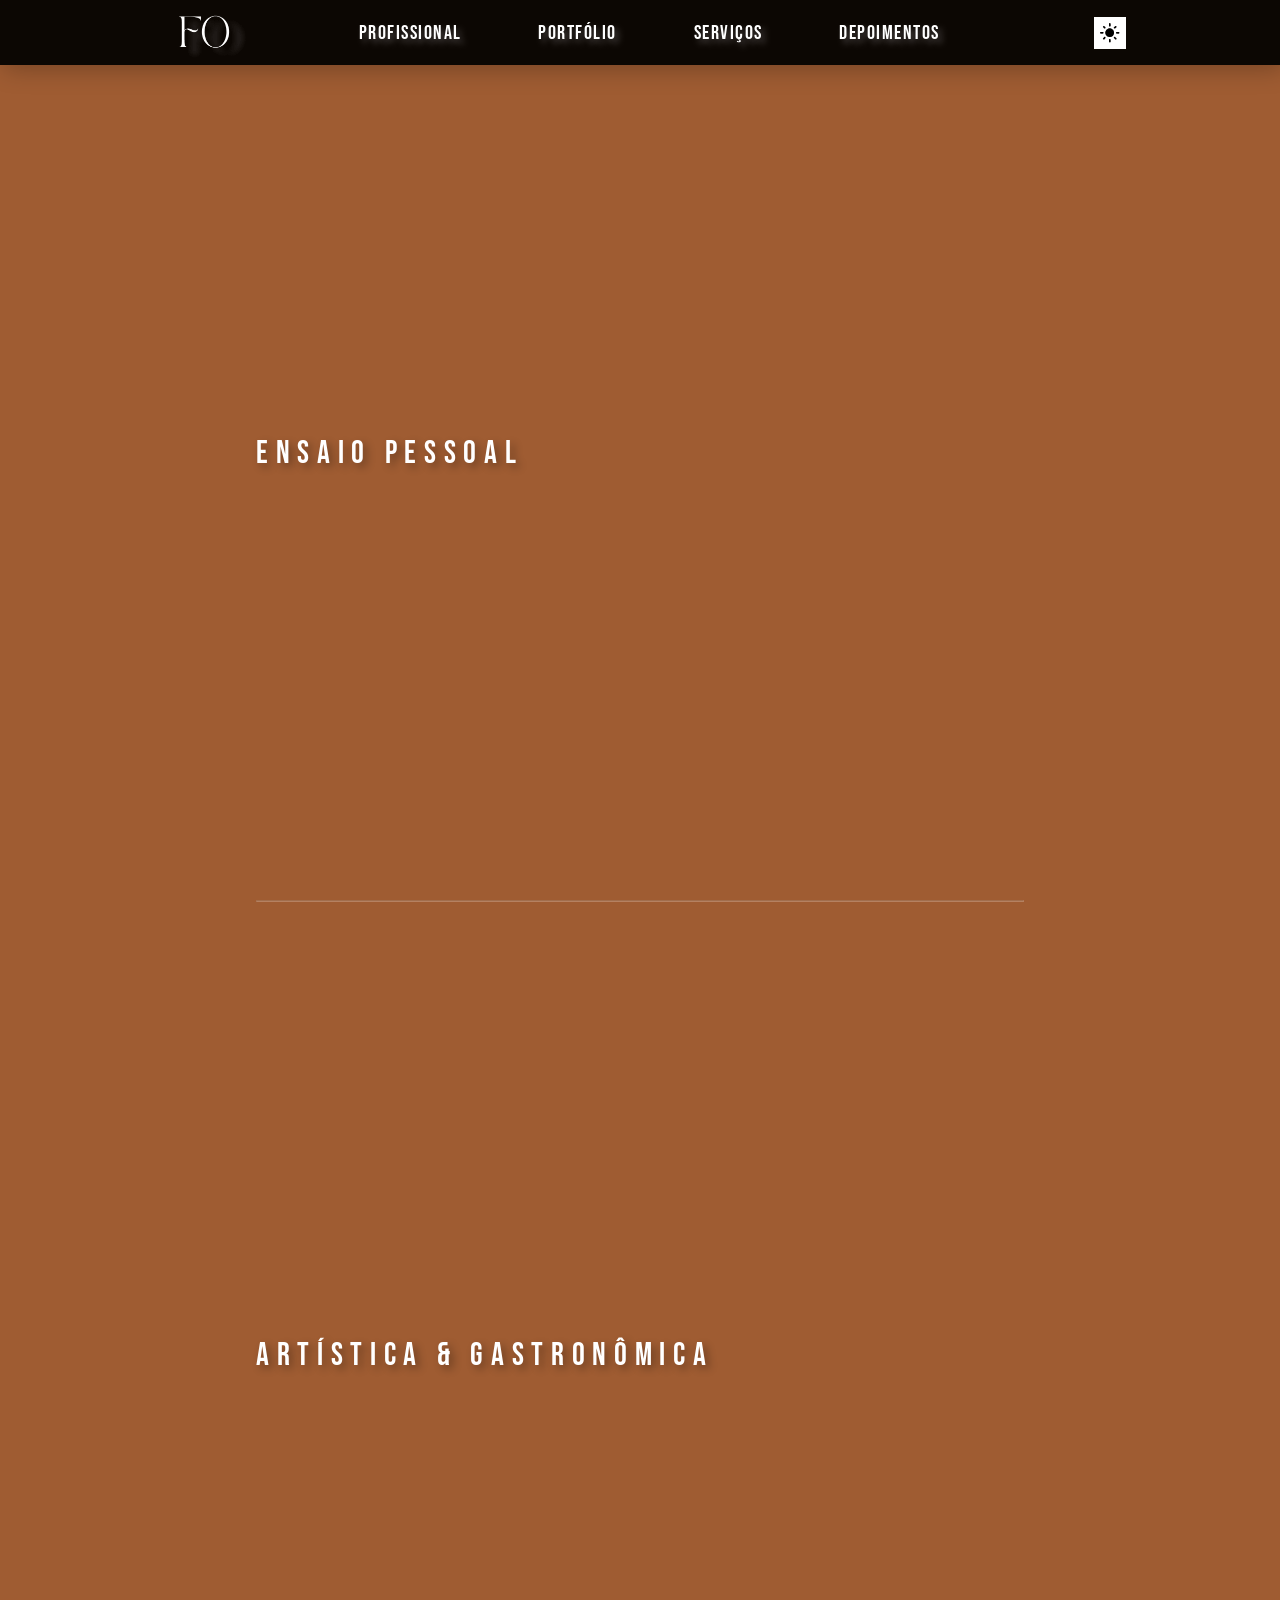
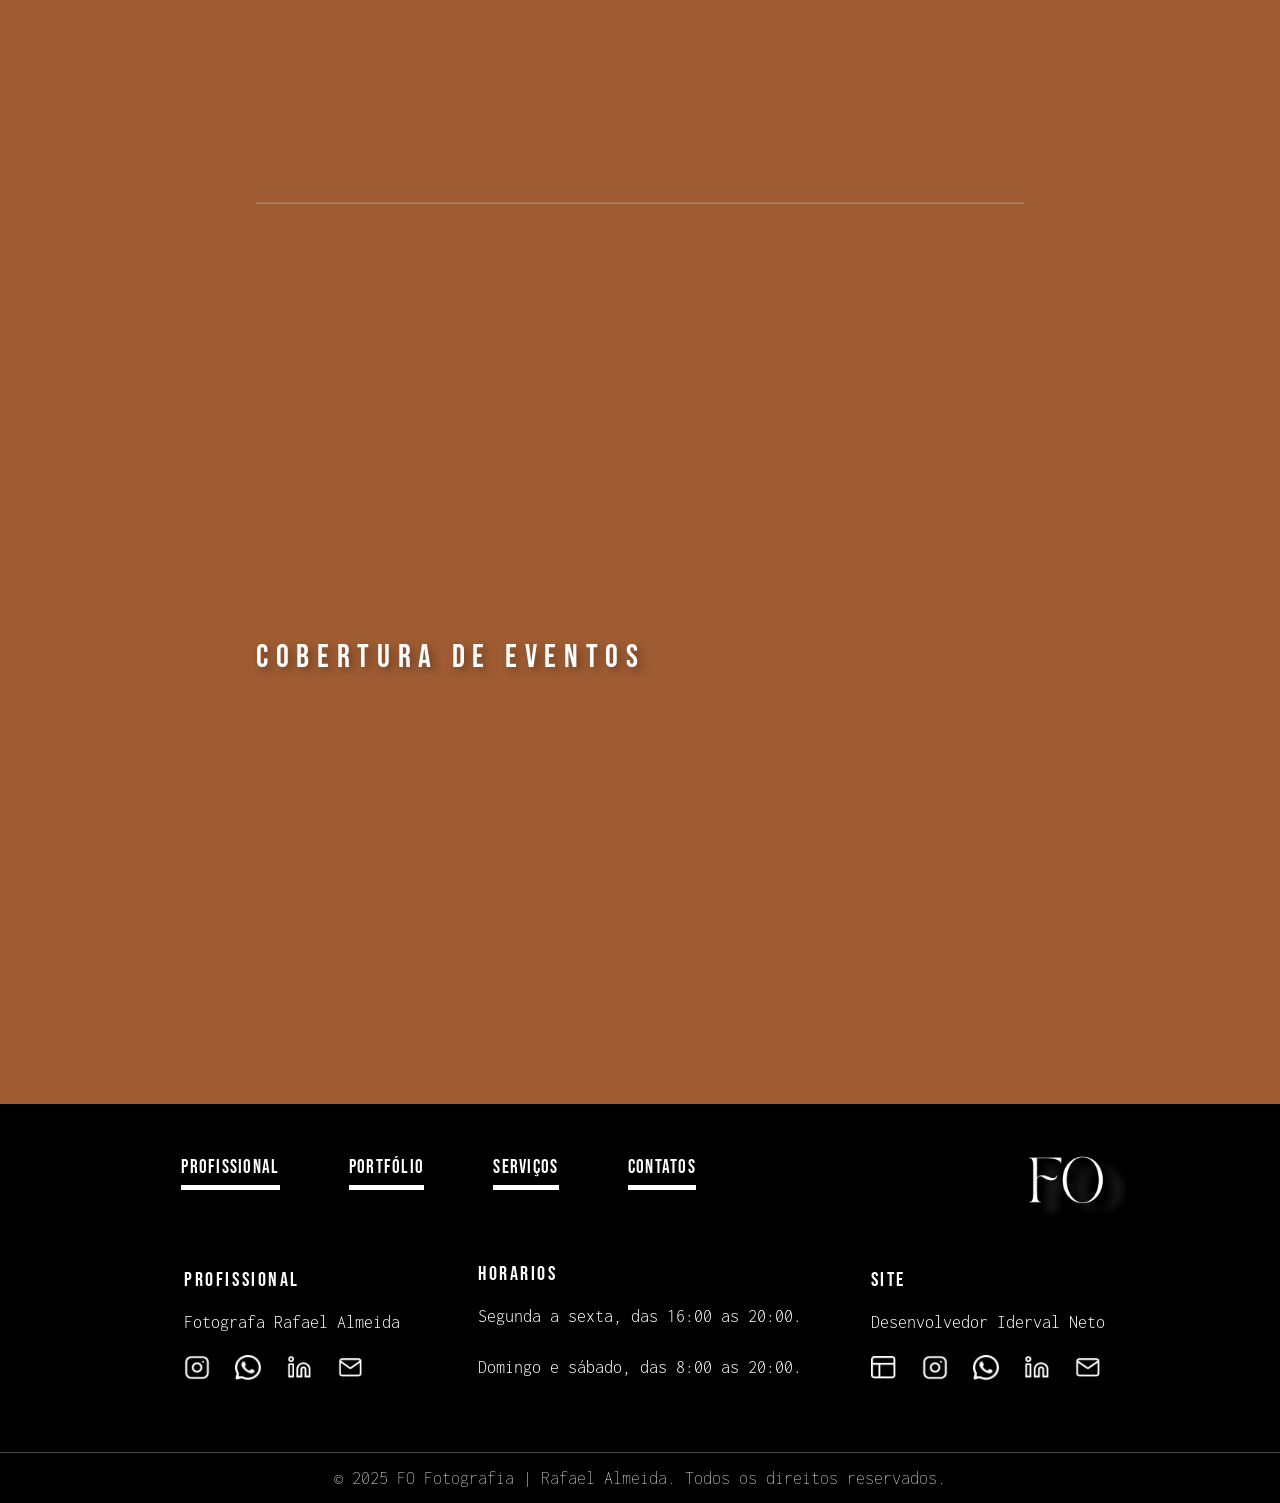
==== portfolio.html @ dcb2c8f7 "feat: adiciona atributo loading nas iamgens da pagina" ====
<!doctype html>
<html lang="pt-br" class="tema-dark">
  <head>
    <link rel="stylesheet" href="style/style.css" />
    <meta charset="UTF-8" />
    <meta name="viewport" content="width=device-width, initial-scale=1.0" />
    <link rel="icon" href="favicon.png" />
    <title>Fo Fotografia</title>
  </head>
  <body>
    <header class="menu-select menu-hidden">
      <button class="button-menu">
        <img
          class="img-menu"
          src="src/icon/icon-menu-white.png"
          alt="icone de menu"
        />
      </button>

      <a href="index.html#home" title="Seção Inicial"
        ><img
          class="logo-header"
          src="src/img/logo-white.png"
          alt="logo da Fo Fotografia"
      /></a>

      <nav>
        <ul>
          <li>
            <a href="index.html#about" title="Seção Sobre Mim">PROFISSIONAL</a>
          </li>
          <li>
            <a href="portfolio.html" title="Seção de Portifólio">PORTFÓLIO</a>
          </li>
          <li>
            <a href="index.html#services" title="Seção de Serviços">SERVIÇOS</a>
          </li>
          <li>
            <a href="index.html#testimonials" title="Seção de Depoimentos"
              >Depoimentos</a
            >
          </li>
        </ul>
      </nav>

      <button class="mode-button" title="Mude o Tema">
        <img
          class="icon-mode"
          src="src/icon/icon-dark-mode.png"
          alt="icone de tema luz"
        />
      </button>
    </header>

    <main>
      <section id="portfolio">
        <div class="container-portfolio">
          <h1 class="title-section">Ensaio Pessoal</h1>

          <div class="content-portfolio">
            <picture class="img1">
              <source
                media="(min-width:1000px)"
                srcset="src/img/portfolio/pessoal/img-portfolio-1-desktop.png"
              />

              <img
                src="src/img/portfolio/pessoal/img-portfolio-1.png"
                alt=""
                loading="lazy"
              />
            </picture>

            <picture class="img2">
              <source
                media="(min-width:1000px)"
                srcset="
                  src/img/portfolio/pessoal/img-portfolio-2-desktop.png
                " />

              <img
                src="src/img/portfolio/pessoal/img-portfolio-2.png"
                alt=""
                loading="lazy"
            /></picture>

            <picture class="img3">
              <source
                media="(min-width:1000px)"
                srcset="
                  src/img/portfolio/pessoal/img-portfolio-3-desktop.png
                " />

              <img
                src="src/img/portfolio/pessoal/img-portfolio-3.png"
                alt=""
                loading="lazy"
            /></picture>

            <picture class="img4">
              <source
                media="(min-width:1000px)"
                srcset="
                  src/img/portfolio/pessoal/img-portfolio-4-desktop.png
                " />

              <img
                src="src/img/portfolio/pessoal/img-portfolio-4.png"
                alt=""
                loading="lazy"
            /></picture>

            <picture class="img5">
              <source
                media="(min-width:1000px)"
                srcset="
                  src/img/portfolio/pessoal/img-portfolio-5-desktop.png
                " />

              <img
                src="src/img/portfolio/pessoal/img-portfolio-5.png"
                alt=""
                loading="lazy"
            /></picture>

            <picture class="img6">
              <source
                media="(min-width:1000px)"
                srcset="
                  src/img/portfolio/pessoal/img-portfolio-6-desktop.png
                " />

              <img
                src="src/img/portfolio/pessoal/img-portfolio-6.png"
                loading="lazy"
            /></picture>

            <picture class="img7">
              <source
                media="(min-width:1000px)"
                srcset="
                  src/img/portfolio/pessoal/img-portfolio-7-desktop.png
                " />

              <img
                src="src/img/portfolio/pessoal/img-portfolio-7.png"
                alt=""
                loading="lazy"
            /></picture>
          </div>
        </div>
      </section>

      <hr />

      <section id="portfolio">
        <div class="container-portfolio">
          <h1 class="title-section">Artística & Gastronômica</h1>

          <div class="content-portfolio">
            <picture class="img1">
              <source
                media="(min-width:1000px)"
                srcset="
                  src/img/portfolio/gastronomia/img-portfolio-1-desktop.png
                "
              />

              <img
                src="src/img/portfolio/gastronomia/img-portfolio-1.png"
                alt=""
                loading="lazy"
              />
            </picture>

            <picture class="img2">
              <source
                media="(min-width:1000px)"
                srcset="
                  src/img/portfolio/gastronomia/img-portfolio-2-desktop.png
                " />

              <img
                src="src/img/portfolio/gastronomia/img-portfolio-2.png"
                alt=""
                loading="lazy"
            /></picture>

            <picture class="img3">
              <source
                media="(min-width:1000px)"
                srcset="
                  src/img/portfolio/gastronomia/img-portfolio-3-desktop.png
                " />

              <img
                src="src/img/portfolio/gastronomia/img-portfolio-3.png"
                alt=""
                loading="lazy"
            /></picture>

            <picture class="img4">
              <source
                media="(min-width:1000px)"
                srcset="
                  src/img/portfolio/gastronomia/img-portfolio-4-desktop.png
                " />

              <img
                src="src/img/portfolio/gastronomia/img-portfolio-4.png"
                alt=""
                loading="lazy"
            /></picture>

            <picture class="img5">
              <source
                media="(min-width:1000px)"
                srcset="
                  src/img/portfolio/gastronomia/img-portfolio-5-desktop.png
                " />

              <img
                src="src/img/portfolio/gastronomia/img-portfolio-5.png"
                alt=""
                loading="lazy"
            /></picture>

            <picture class="img6">
              <source
                media="(min-width:1000px)"
                srcset="
                  src/img/portfolio/gastronomia/img-portfolio-6-desktop.png
                " />

              <img
                src="src/img/portfolio/gastronomia/img-portfolio-6.png"
                loading="lazy"
            /></picture>

            <picture class="img7">
              <source
                media="(min-width:1000px)"
                srcset="
                  src/img/portfolio/gastronomia/img-portfolio-7-desktop.png
                " />

              <img
                src="src/img/portfolio/gastronomia/img-portfolio-7.png"
                alt=""
                loading="lazy"
            /></picture>
          </div>
        </div>
      </section>

      <hr />

      <section id="portfolio">
        <div class="container-portfolio">
          <h1 class="title-section">Cobertura de Eventos</h1>

          <div class="content-portfolio">
            <picture class="img1">
              <source
                media="(min-width:1000px)"
                srcset="src/img/portfolio/Eventos/img-portfolio-1-desktop.png"
              />

              <img
                src="src/img/portfolio/Eventos/img-portfolio-1.png"
                alt=""
                loading="lazy"
              />
            </picture>

            <picture class="img2">
              <source
                media="(min-width:1000px)"
                srcset="
                  src/img/portfolio/Eventos/img-portfolio-2-desktop.png
                " />

              <img
                src="src/img/portfolio/Eventos/img-portfolio-2.png"
                alt=""
                loading="lazy"
            /></picture>

            <picture class="img3">
              <source
                media="(min-width:1000px)"
                srcset="
                  src/img/portfolio/Eventos/img-portfolio-3-desktop.png
                " />

              <img
                src="src/img/portfolio/Eventos/img-portfolio-3.png"
                alt=""
                loading="lazy"
            /></picture>

            <picture class="img4">
              <source
                media="(min-width:1000px)"
                srcset="
                  src/img/portfolio/Eventos/img-portfolio-4-desktop.png
                " />

              <img
                src="src/img/portfolio/Eventos/img-portfolio-4.png"
                alt=""
                loading="lazy"
            /></picture>

            <picture class="img5">
              <source
                media="(min-width:1000px)"
                srcset="
                  src/img/portfolio/Eventos/img-portfolio-5-desktop.png
                " />

              <img
                src="src/img/portfolio/Eventos/img-portfolio-5.png"
                alt=""
                loading="lazy"
            /></picture>

            <picture class="img6">
              <source
                media="(min-width:1000px)"
                srcset="
                  src/img/portfolio/Eventos/img-portfolio-6-desktop.png
                " />

              <img
                src="src/img/portfolio/Eventos/img-portfolio-6.png"
                alt=""
                loading="lazy"
            /></picture>

            <picture class="img7">
              <source
                media="(min-width:1000px)"
                srcset="
                  src/img/portfolio/Eventos/img-portfolio-7-desktop.png
                " />

              <img
                src="src/img/portfolio/Eventos/img-portfolio-7.png"
                alt=""
                loading="lazy"
            /></picture>
          </div>
        </div>
      </section>
    </main>

    <footer class="footer-primary">
      <img
        class="logo-footer"
        src="src/img/logo-white.png"
        alt="Logo do Fo Fotografia"
        loading="lazy"
      />

      <nav>
        <ul>
          <li><a href="index.html#about">Profissional</a></li>
          <li><a href="portfolio.html">Portfólio</a></li>
          <li><a href="index.html#services">Serviços</a></li>
          <li><a href="index.html#home">Contatos</a></li>
        </ul>
      </nav>

      <div class="data-professional container-1">
        <h3>PROFISSIONAL</h3>
        <p>Fotografa Rafael Almeida</p>
        <div class="links-social">
          <a
            href="#"
            title="Instagram do Fotografo"
            target="_blank"
            rel="noopener noreferrer"
            ><img
              src="src/icon/icon-instagram-footer.png"
              alt="icone do instagram"
          /></a>
          <a
            href="#"
            title="Whatsapp do Fotografo"
            target="_blank"
            rel="noopener noreferrer"
            ><img
              src="src/icon/icon-whatsapp-footer.png"
              alt="icone do whatsapp"
          /></a>
          <a
            href="#"
            title="Linkedin do Fotografo"
            target="_blank"
            rel="noopener noreferrer"
            ><img
              src="src/icon/icon-linkedin-footer.png"
              alt="icone do linkedin"
          /></a>
          <a
            href="#"
            title="E-mail do Fotografo"
            target="_blank"
            rel="noopener noreferrer"
            ><img src="src/icon/icon-e-mail-footer.png" alt="icone do e-mail"
          /></a>
        </div>
      </div>

      <div class="data-professional container-2">
        <h3>HORARIOS</h3>
        <p>Segunda a sexta, das 16:00 as 20:00.</p>
        <p>Domingo e sábado, das 8:00 as 20:00.</p>
      </div>

      <div class="data-professional container-3">
        <h3>SITE</h3>
        <p>Desenvolvedor Iderval Neto</p>
        <div class="links-social">
          <a
            href="#"
            title="Site do Desenvolvedor"
            target="_blank"
            rel="noopener noreferrer"
            ><img
              src="src/icon/icon-site-footer.png"
              alt="icone do Site do Desenvolvedor"
          /></a>
          <a
            href="#"
            title="Instagram do Desenvolvedor"
            target="_blank"
            rel="noopener noreferrer"
            ><img
              src="src/icon/icon-instagram-footer.png"
              alt="icone do instagram"
          /></a>
          <a
            href="#"
            title="Whatsapp do Desenvolvedor"
            target="_blank"
            rel="noopener noreferrer"
            ><img
              src="src/icon/icon-whatsapp-footer.png"
              alt="icone do whatsapp"
          /></a>
          <a
            href="#"
            title="Linkedin do Desenvolvedor"
            target="_blank"
            rel="noopener noreferrer"
            ><img
              src="src/icon/icon-linkedin-footer.png"
              alt="icone do linkedin"
          /></a>
          <a
            href="#"
            title="E-mail do Desenvolvedor"
            target="_blank"
            rel="noopener noreferrer"
            ><img src="src/icon/icon-e-mail-footer.png" alt="icone do e-mail"
          /></a>
        </div>
      </div>

      <div class="ms-footer">
        <p>
          © 2025 FO Fotografia | Rafael Almeida. Todos os direitos reservados.
        </p>
      </div>
    </footer>

    <script src="script/script.js" defer></script>
    <script src="script/tema-portfolio.js" defer></script>
  </body>
</html>
---- style/style.css ----
@import url(reset.css);
@import url(header.css);
@import url(home.css);
@import url(about.css);
@import url(portfolio.css);
@import url(footer.css);
@import url(global.css);
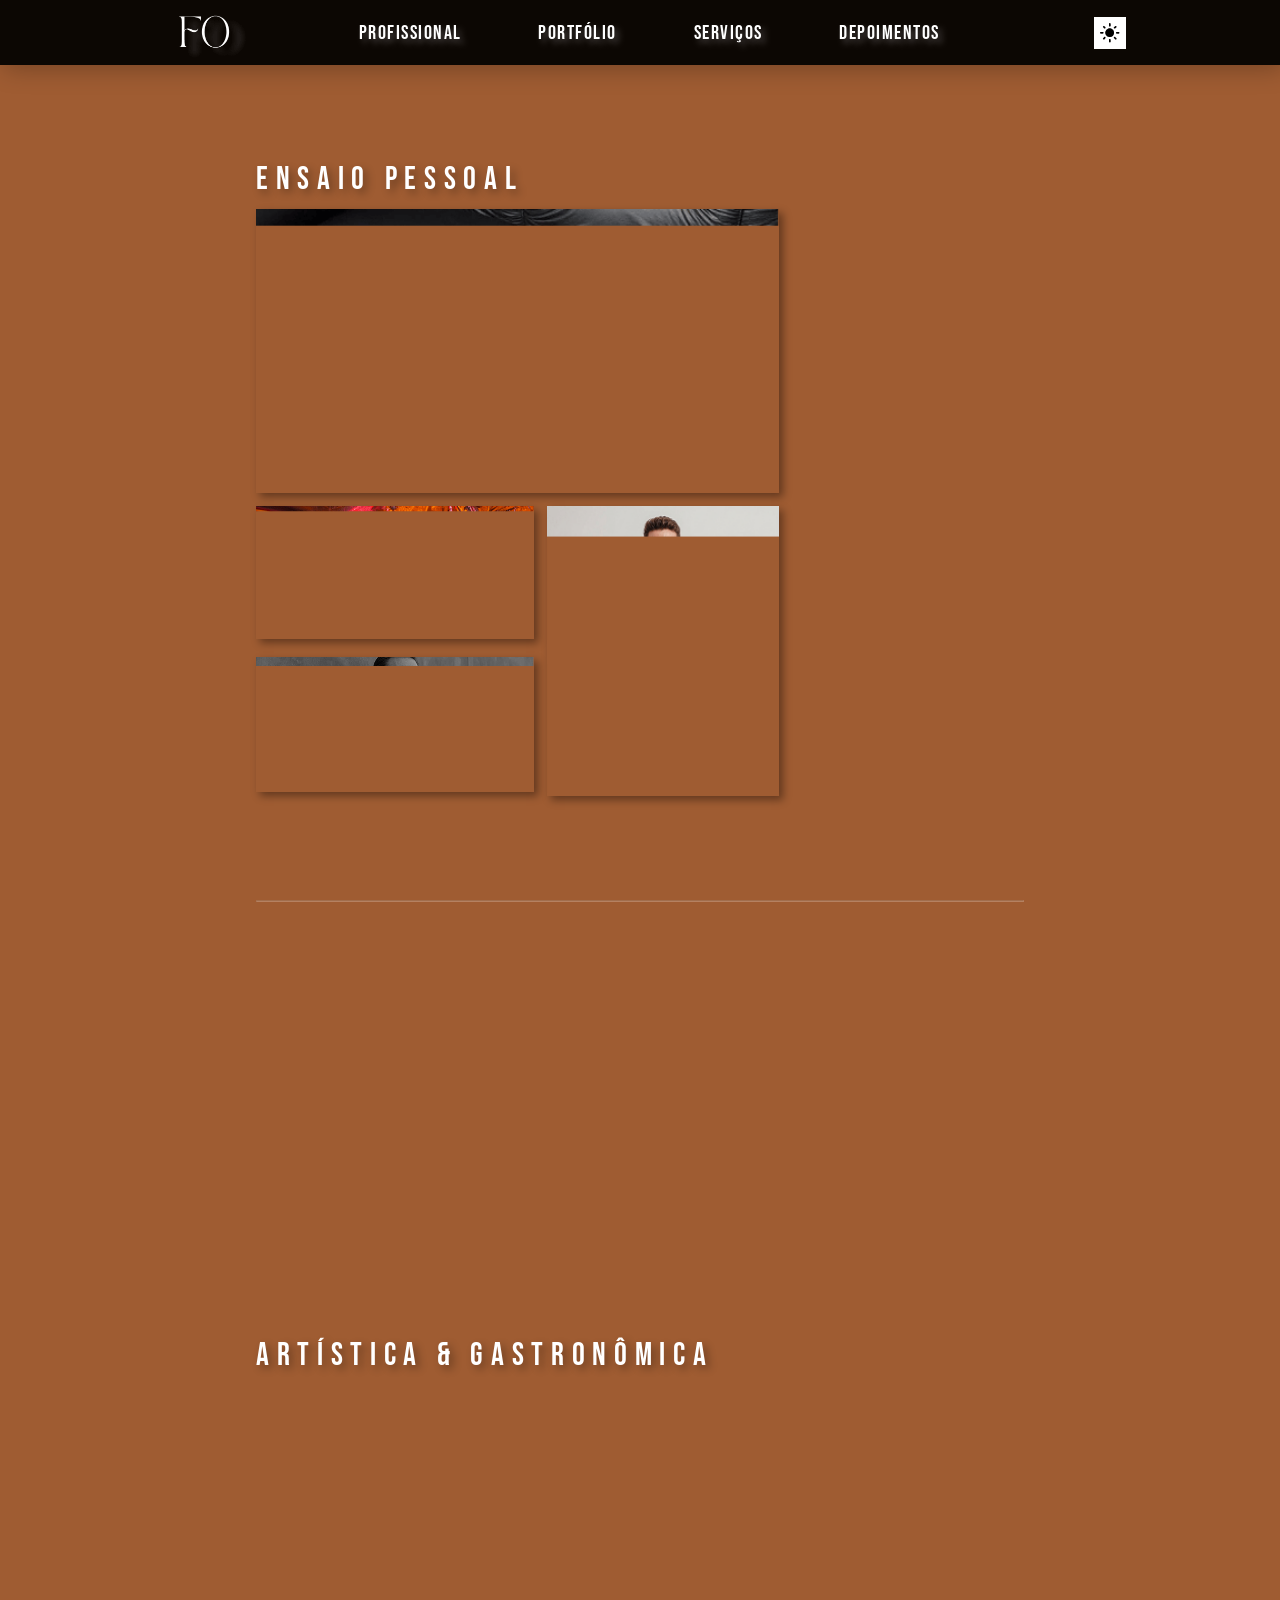
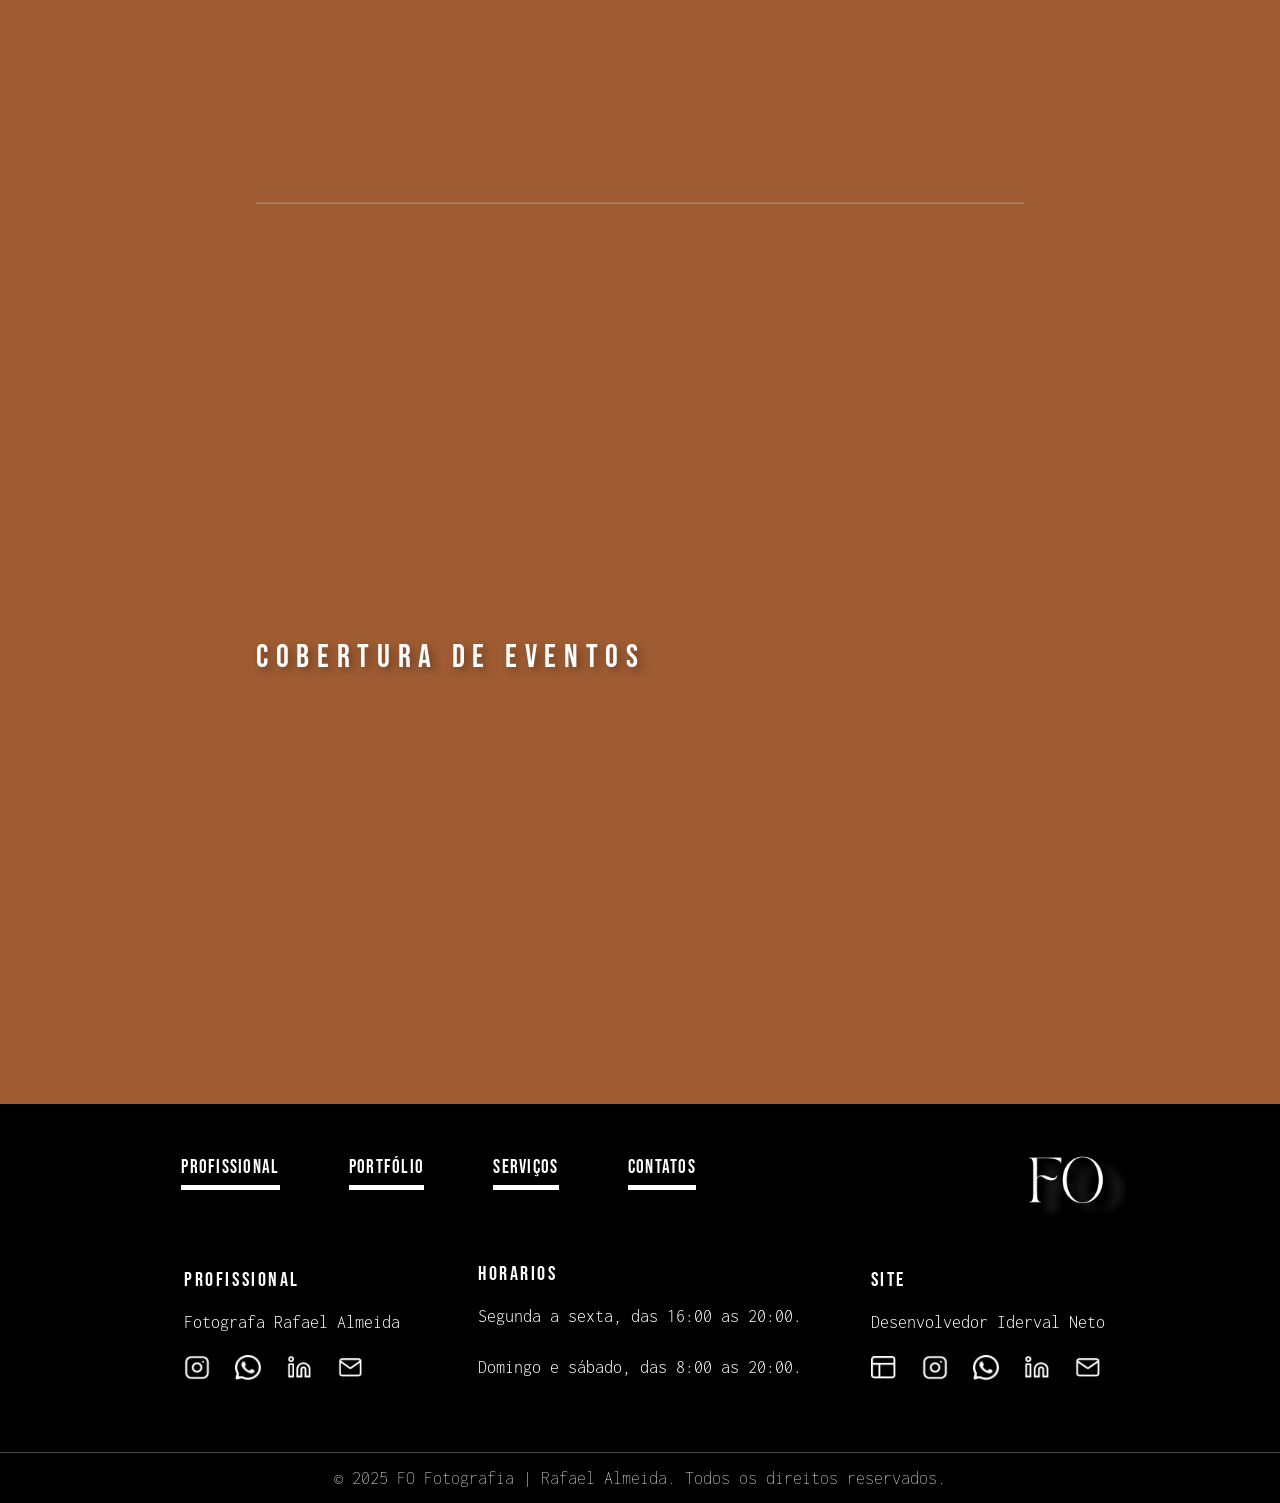
==== commit b9e3ef6f: "feat: adiciona descrição de imagens na pagina portfolio.html" ====
--- a/portfolio.html
+++ b/portfolio.html
@@ -66,7 +66,7 @@
 
               <img
                 src="src/img/portfolio/pessoal/img-portfolio-1.png"
-                alt=""
+                alt="foto de um cliente fazendo pose encostado em um sofá de couro"
                 loading="lazy"
               />
             </picture>
@@ -80,7 +80,7 @@
 
               <img
                 src="src/img/portfolio/pessoal/img-portfolio-2.png"
-                alt=""
+                alt="foto de um cliente fazendo pose encostado em uma parede"
                 loading="lazy"
             /></picture>
 
@@ -93,7 +93,7 @@
 
               <img
                 src="src/img/portfolio/pessoal/img-portfolio-3.png"
-                alt=""
+                alt="foto de um cliente sentado de fente fazendo pose e um branco com o fundo todo branco"
                 loading="lazy"
             /></picture>
 
@@ -106,7 +106,7 @@
 
               <img
                 src="src/img/portfolio/pessoal/img-portfolio-4.png"
-                alt=""
+                alt="foto de um cliente sentado de lado fazendo pose e um branco com o fundo todo branco"
                 loading="lazy"
             /></picture>
 
@@ -119,7 +119,7 @@
 
               <img
                 src="src/img/portfolio/pessoal/img-portfolio-5.png"
-                alt=""
+                alt="foto de 3 clientes fazendo pose juntos com um fundo metalico"
                 loading="lazy"
             /></picture>
 
@@ -132,6 +132,7 @@
 
               <img
                 src="src/img/portfolio/pessoal/img-portfolio-6.png"
+                alt="foto de um cliente fazendo pose no meio de uma linha de trem no meio rural"
                 loading="lazy"
             /></picture>
 
@@ -144,7 +145,7 @@
 
               <img
                 src="src/img/portfolio/pessoal/img-portfolio-7.png"
-                alt=""
+                alt="foto de um cliente fazendo pose no inicio de uma escadaria"
                 loading="lazy"
             /></picture>
           </div>
@@ -168,7 +169,7 @@
 
               <img
                 src="src/img/portfolio/gastronomia/img-portfolio-1.png"
-                alt=""
+                alt="foto de uma macarronada em um prato branco"
                 loading="lazy"
               />
             </picture>
@@ -182,7 +183,7 @@
 
               <img
                 src="src/img/portfolio/gastronomia/img-portfolio-2.png"
-                alt=""
+                alt="foto de uma mesa recheada de comida de panela"
                 loading="lazy"
             /></picture>
 
@@ -195,7 +196,7 @@
 
               <img
                 src="src/img/portfolio/gastronomia/img-portfolio-3.png"
-                alt=""
+                alt="foto de uma taça transparente com uma bebida"
                 loading="lazy"
             /></picture>
 
@@ -208,7 +209,7 @@
 
               <img
                 src="src/img/portfolio/gastronomia/img-portfolio-4.png"
-                alt=""
+                alt="foto de um copo de jin transparente com uma bebida"
                 loading="lazy"
             /></picture>
 
@@ -221,7 +222,7 @@
 
               <img
                 src="src/img/portfolio/gastronomia/img-portfolio-5.png"
-                alt=""
+                alt="Foto de um hamburguer em uma mesa no meio de um restaurante"
                 loading="lazy"
             /></picture>
 
@@ -234,6 +235,7 @@
 
               <img
                 src="src/img/portfolio/gastronomia/img-portfolio-6.png"
+                alt="Foto de um cuscuz recheado no meio de uma mesa com frutas atras e um porta retrato"
                 loading="lazy"
             /></picture>
 
@@ -246,7 +248,7 @@
 
               <img
                 src="src/img/portfolio/gastronomia/img-portfolio-7.png"
-                alt=""
+                alt="foto de uma torta de maracujá em um prato branco"
                 loading="lazy"
             /></picture>
           </div>
@@ -268,7 +270,7 @@
 
               <img
                 src="src/img/portfolio/Eventos/img-portfolio-1.png"
-                alt=""
+                alt="Foto de em um evento de culirania em uma estabelecimento grande"
                 loading="lazy"
               />
             </picture>
@@ -282,7 +284,7 @@
 
               <img
                 src="src/img/portfolio/Eventos/img-portfolio-2.png"
-                alt=""
+                alt="Foto de um evento com muitas pessoas e contendo um fotogrado no meio do evento"
                 loading="lazy"
             /></picture>
 
@@ -295,7 +297,7 @@
 
               <img
                 src="src/img/portfolio/Eventos/img-portfolio-3.png"
-                alt=""
+                alt="Foto de palco um show com três musicos em cima"
                 loading="lazy"
             /></picture>
 
@@ -308,7 +310,7 @@
 
               <img
                 src="src/img/portfolio/Eventos/img-portfolio-4.png"
-                alt=""
+                alt="Foto de um evento de moda onde contem uma passarela com uma cantora em cima cantando e mulheres modelando para mostrar as roupas."
                 loading="lazy"
             /></picture>
 
@@ -321,7 +323,7 @@
 
               <img
                 src="src/img/portfolio/Eventos/img-portfolio-5.png"
-                alt=""
+                alt="Foto de um evento de historia em um shopping"
                 loading="lazy"
             /></picture>
 
@@ -334,7 +336,7 @@
 
               <img
                 src="src/img/portfolio/Eventos/img-portfolio-6.png"
-                alt=""
+                alt="Foto de um evento em um parque a ceu aberto"
                 loading="lazy"
             /></picture>
 
@@ -347,7 +349,7 @@
 
               <img
                 src="src/img/portfolio/Eventos/img-portfolio-7.png"
-                alt=""
+                alt="Foto de um evento de cultura em um parque"
                 loading="lazy"
             /></picture>
           </div>
--- a/style/style.css
+++ b/style/style.css
@@ -3,5 +3,7 @@
 @import url(home.css);
 @import url(about.css);
 @import url(portfolio.css);
+@import url(services.css);
+@import url(testimonials.css);
 @import url(footer.css);
 @import url(global.css);
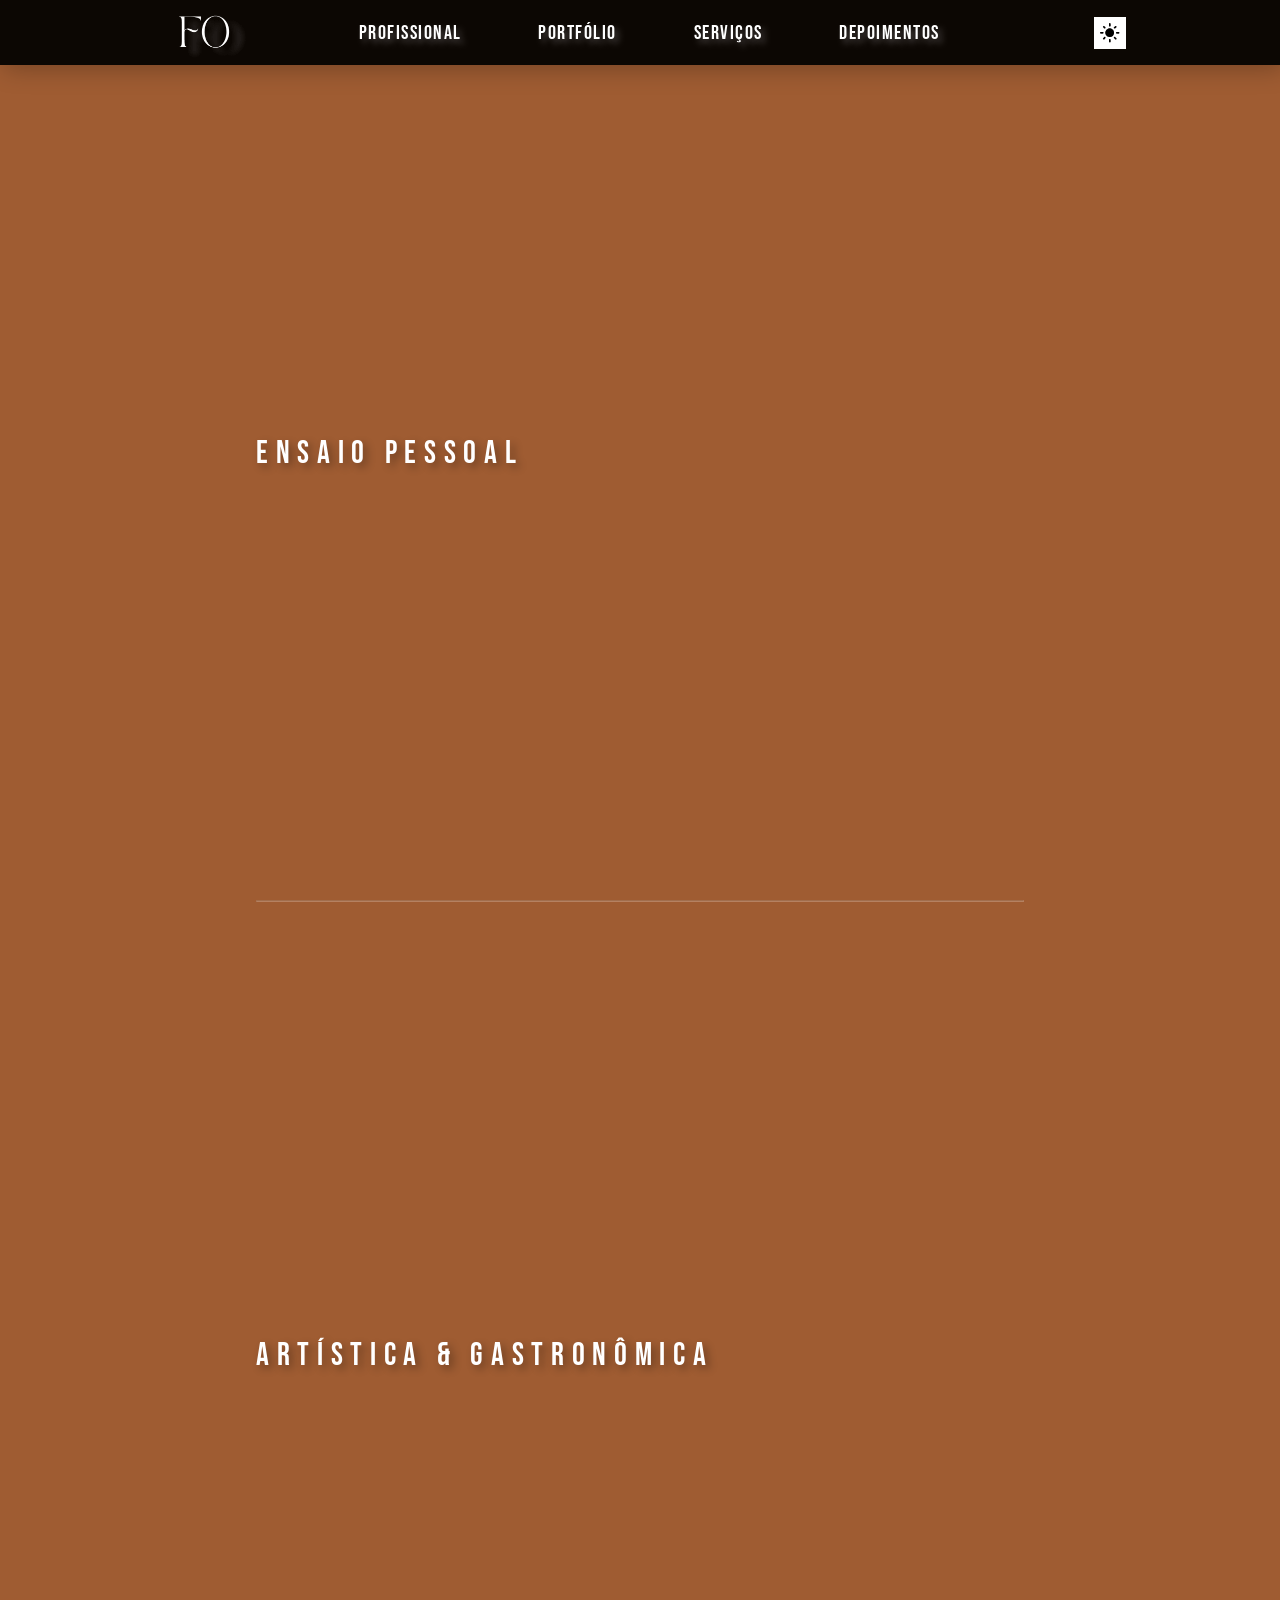
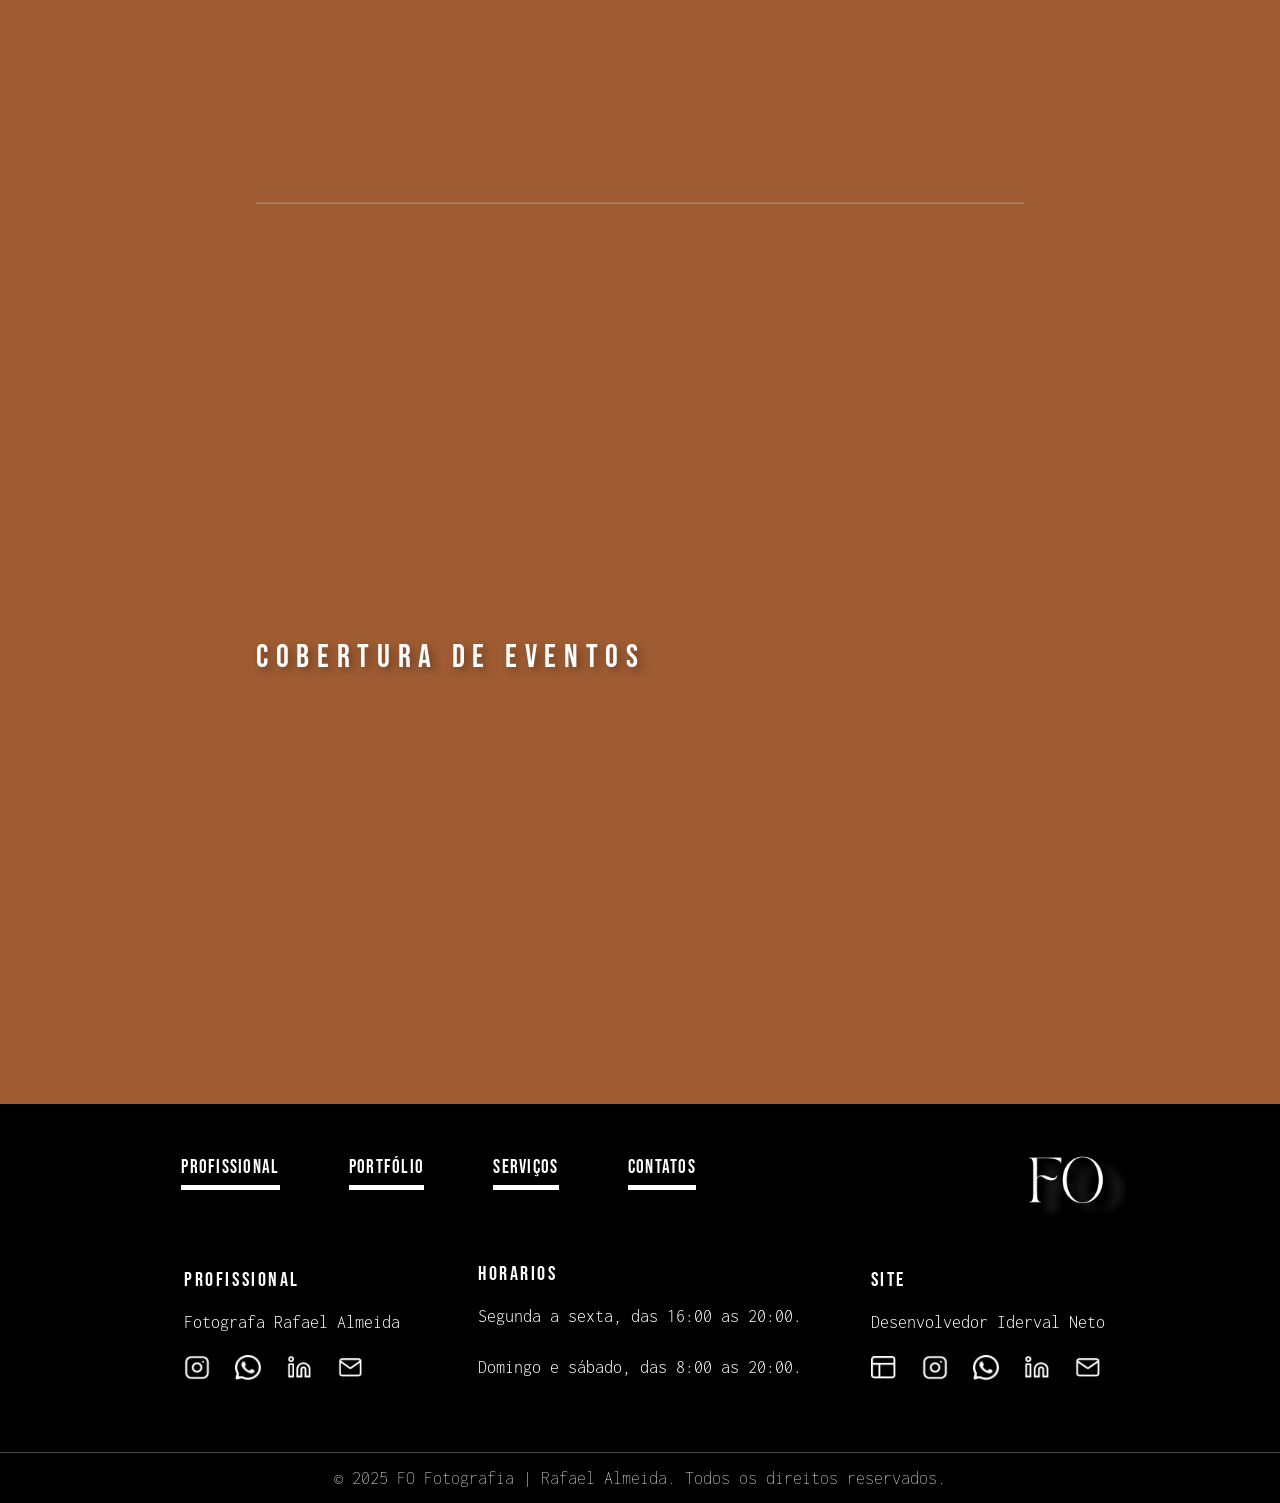
==== commit 324c2d83: "feat: adiciona direcionamento de redes sociais do desenvolvedor" ====
--- a/portfolio.html
+++ b/portfolio.html
@@ -426,7 +426,7 @@
         <p>Desenvolvedor Iderval Neto</p>
         <div class="links-social">
           <a
-            href="#"
+            href="https://iderval-neto-dev.netlify.app"
             title="Site do Desenvolvedor"
             target="_blank"
             rel="noopener noreferrer"
@@ -435,7 +435,7 @@
               alt="icone do Site do Desenvolvedor"
           /></a>
           <a
-            href="#"
+            href="https://www.instagram.com/n3to_00/"
             title="Instagram do Desenvolvedor"
             target="_blank"
             rel="noopener noreferrer"
@@ -444,7 +444,7 @@
               alt="icone do instagram"
           /></a>
           <a
-            href="#"
+            href="https://wa.me/5588981621337"
             title="Whatsapp do Desenvolvedor"
             target="_blank"
             rel="noopener noreferrer"
@@ -453,7 +453,7 @@
               alt="icone do whatsapp"
           /></a>
           <a
-            href="#"
+            href="https://www.linkedin.com/in/iderval-neto/"
             title="Linkedin do Desenvolvedor"
             target="_blank"
             rel="noopener noreferrer"
@@ -462,7 +462,7 @@
               alt="icone do linkedin"
           /></a>
           <a
-            href="#"
+            href="mailto:neto.dev.12@gmail.com"
             title="E-mail do Desenvolvedor"
             target="_blank"
             rel="noopener noreferrer"
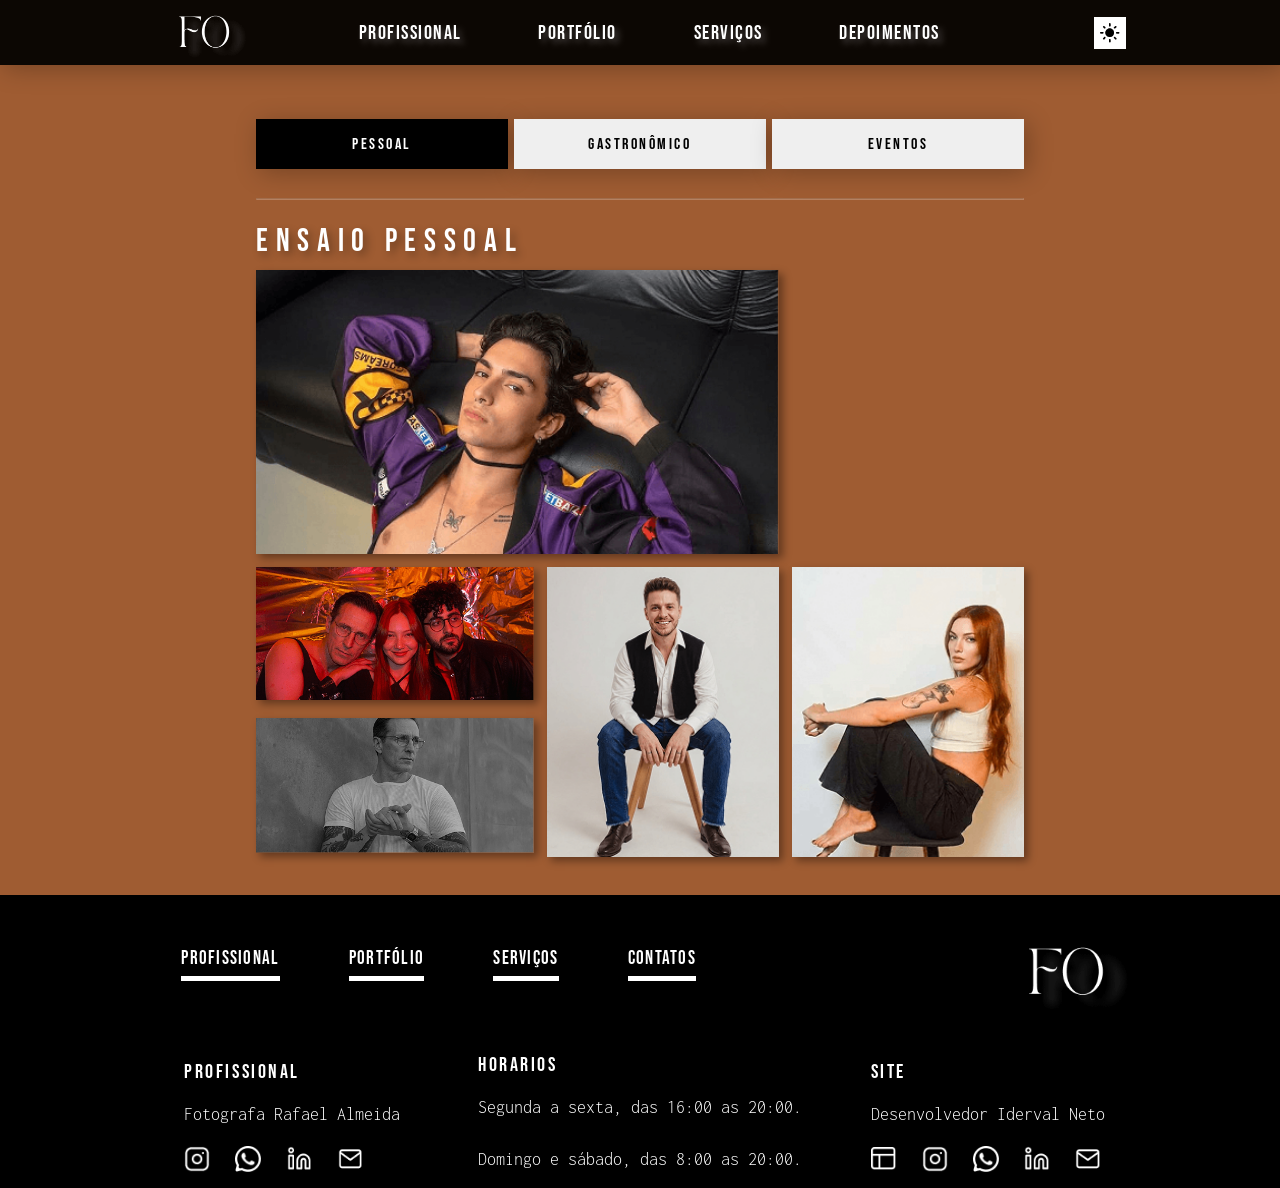
==== commit fe22363f: "feat: adiciona estilo com responsividade ao filtro" ====
--- a/portfolio.html
+++ b/portfolio.html
@@ -53,7 +53,17 @@
     </header>
 
     <main>
-      <section id="portfolio">
+      <section class="filter-portfolio">
+        <button class="button-filter-child bt-select bt-personal">
+          Pessoal
+        </button>
+        <button class="button-filter-child bt-gastronomy">Gastronômico</button>
+        <button class="button-filter-child bt-event">eventos</button>
+      </section>
+
+      <hr />
+
+      <section class="portfolio portfolio-page" data-filter="personal">
         <div class="container-portfolio">
           <h1 class="title-section">Ensaio Pessoal</h1>
 
@@ -152,9 +162,8 @@
         </div>
       </section>
 
-      <hr />
-
-      <section id="portfolio">
+
+      <section class="portfolio portfolio-page hidden" data-filter="gastronomy">
         <div class="container-portfolio">
           <h1 class="title-section">Artística & Gastronômica</h1>
 
@@ -255,9 +264,8 @@
         </div>
       </section>
 
-      <hr />
-
-      <section id="portfolio">
+
+      <section class="portfolio portfolio-page hidden" data-filter="event">
         <div class="container-portfolio">
           <h1 class="title-section">Cobertura de Eventos</h1>
 
@@ -265,11 +273,11 @@
             <picture class="img1">
               <source
                 media="(min-width:1000px)"
-                srcset="src/img/portfolio/Eventos/img-portfolio-1-desktop.png"
-              />
-
-              <img
-                src="src/img/portfolio/Eventos/img-portfolio-1.png"
+                srcset="src/img/portfolio/eventos/img-portfolio-1-desktop.png"
+              />
+
+              <img
+                src="src/img/portfolio/eventos/img-portfolio-1.png"
                 alt="Foto de em um evento de culirania em uma estabelecimento grande"
                 loading="lazy"
               />
@@ -279,11 +287,11 @@
               <source
                 media="(min-width:1000px)"
                 srcset="
-                  src/img/portfolio/Eventos/img-portfolio-2-desktop.png
-                " />
-
-              <img
-                src="src/img/portfolio/Eventos/img-portfolio-2.png"
+                  src/img/portfolio/eventos/img-portfolio-2-desktop.png
+                " />
+
+              <img
+                src="src/img/portfolio/eventos/img-portfolio-2.png"
                 alt="Foto de um evento com muitas pessoas e contendo um fotogrado no meio do evento"
                 loading="lazy"
             /></picture>
@@ -292,11 +300,11 @@
               <source
                 media="(min-width:1000px)"
                 srcset="
-                  src/img/portfolio/Eventos/img-portfolio-3-desktop.png
-                " />
-
-              <img
-                src="src/img/portfolio/Eventos/img-portfolio-3.png"
+                  src/img/portfolio/eventos/img-portfolio-3-desktop.png
+                " />
+
+              <img
+                src="src/img/portfolio/eventos/img-portfolio-3.png"
                 alt="Foto de palco um show com três musicos em cima"
                 loading="lazy"
             /></picture>
@@ -305,11 +313,11 @@
               <source
                 media="(min-width:1000px)"
                 srcset="
-                  src/img/portfolio/Eventos/img-portfolio-4-desktop.png
-                " />
-
-              <img
-                src="src/img/portfolio/Eventos/img-portfolio-4.png"
+                  src/img/portfolio/eventos/img-portfolio-4-desktop.png
+                " />
+
+              <img
+                src="src/img/portfolio/eventos/img-portfolio-4.png"
                 alt="Foto de um evento de moda onde contem uma passarela com uma cantora em cima cantando e mulheres modelando para mostrar as roupas."
                 loading="lazy"
             /></picture>
@@ -318,11 +326,11 @@
               <source
                 media="(min-width:1000px)"
                 srcset="
-                  src/img/portfolio/Eventos/img-portfolio-5-desktop.png
-                " />
-
-              <img
-                src="src/img/portfolio/Eventos/img-portfolio-5.png"
+                  src/img/portfolio/eventos/img-portfolio-5-desktop.png
+                " />
+
+              <img
+                src="src/img/portfolio/eventos/img-portfolio-5.png"
                 alt="Foto de um evento de historia em um shopping"
                 loading="lazy"
             /></picture>
@@ -331,11 +339,11 @@
               <source
                 media="(min-width:1000px)"
                 srcset="
-                  src/img/portfolio/Eventos/img-portfolio-6-desktop.png
-                " />
-
-              <img
-                src="src/img/portfolio/Eventos/img-portfolio-6.png"
+                  src/img/portfolio/eventos/img-portfolio-6-desktop.png
+                " />
+
+              <img
+                src="src/img/portfolio/eventos/img-portfolio-6.png"
                 alt="Foto de um evento em um parque a ceu aberto"
                 loading="lazy"
             /></picture>
@@ -344,11 +352,11 @@
               <source
                 media="(min-width:1000px)"
                 srcset="
-                  src/img/portfolio/Eventos/img-portfolio-7-desktop.png
-                " />
-
-              <img
-                src="src/img/portfolio/Eventos/img-portfolio-7.png"
+                  src/img/portfolio/eventos/img-portfolio-7-desktop.png
+                " />
+
+              <img
+                src="src/img/portfolio/eventos/img-portfolio-7.png"
                 alt="Foto de um evento de cultura em um parque"
                 loading="lazy"
             /></picture>
--- a/style/style.css
+++ b/style/style.css
@@ -2,8 +2,10 @@
 @import url(header.css);
 @import url(home.css);
 @import url(about.css);
+@import url(filter.css);
 @import url(portfolio.css);
 @import url(services.css);
 @import url(testimonials.css);
 @import url(footer.css);
+@import url(animation.css);
 @import url(global.css);
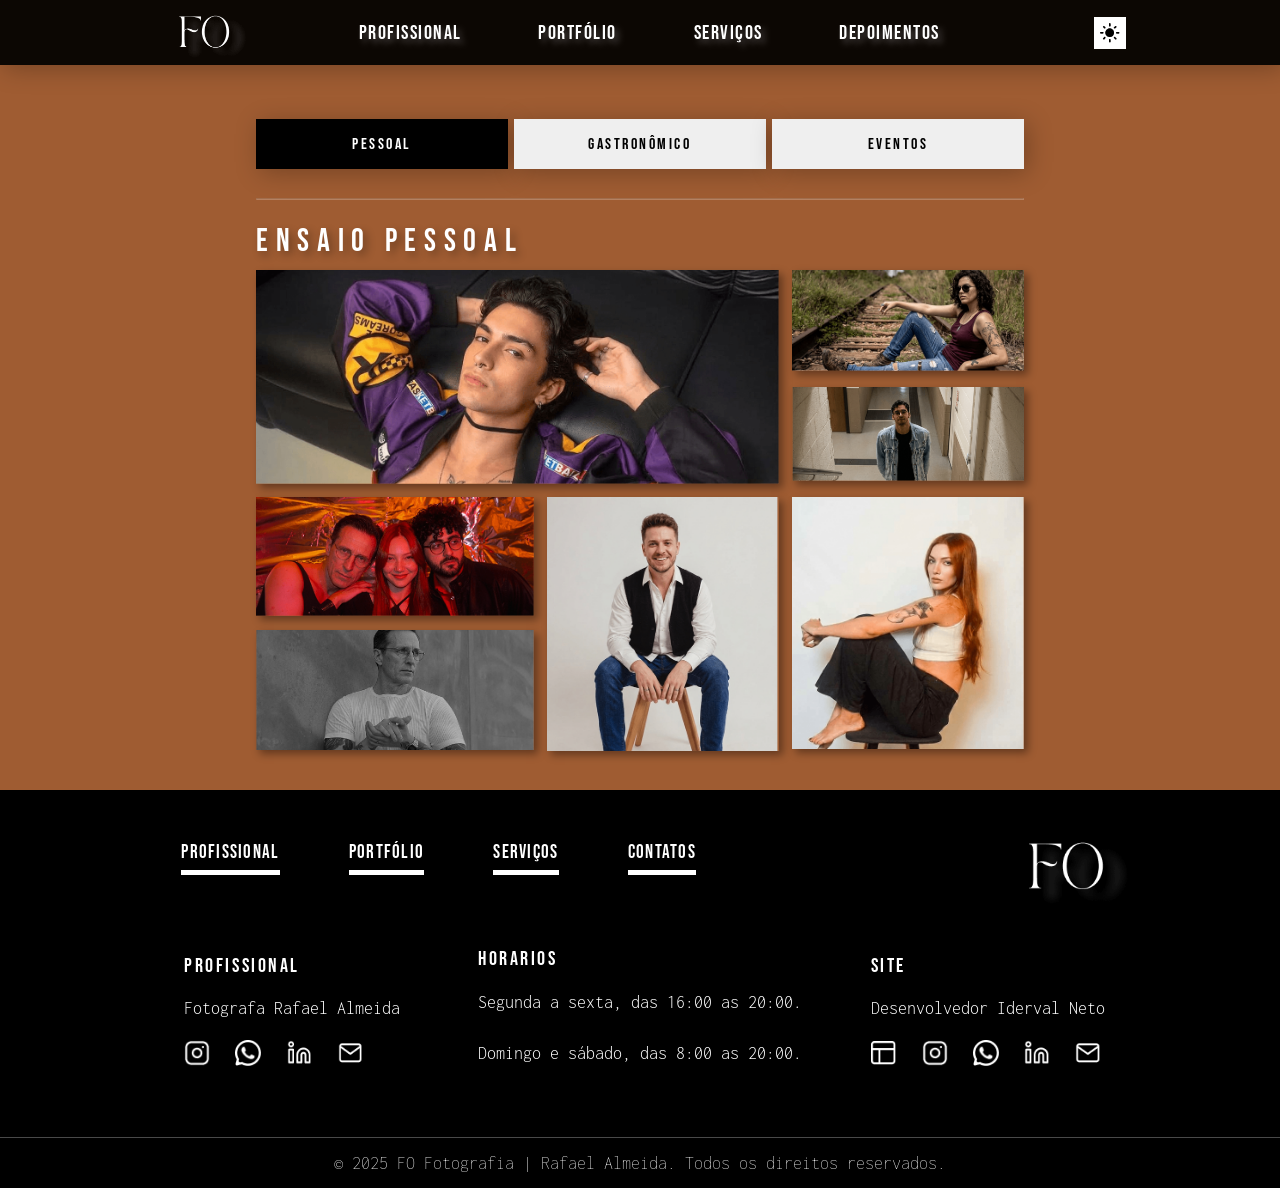
==== commit 3a3ae5d7: "feat: adiciona funcionalidade de filtragem" ====
--- a/portfolio.html
+++ b/portfolio.html
@@ -54,11 +54,21 @@
 
     <main>
       <section class="filter-portfolio">
-        <button class="button-filter-child bt-select bt-personal">
+        <button
+          class="button-filter-child bt-select bt-personal"
+          data-filter="personal"
+        >
           Pessoal
         </button>
-        <button class="button-filter-child bt-gastronomy">Gastronômico</button>
-        <button class="button-filter-child bt-event">eventos</button>
+        <button
+          class="button-filter-child bt-gastronomy"
+          data-filter="gastronomy"
+        >
+          Gastronômico
+        </button>
+        <button class="button-filter-child bt-event" data-filter="event">
+          eventos
+        </button>
       </section>
 
       <hr />
@@ -162,7 +172,6 @@
         </div>
       </section>
 
-
       <section class="portfolio portfolio-page hidden" data-filter="gastronomy">
         <div class="container-portfolio">
           <h1 class="title-section">Artística & Gastronômica</h1>
@@ -263,7 +272,6 @@
           </div>
         </div>
       </section>
-
 
       <section class="portfolio portfolio-page hidden" data-filter="event">
         <div class="container-portfolio">
@@ -488,5 +496,6 @@
 
     <script src="script/script.js" defer></script>
     <script src="script/tema-portfolio.js" defer></script>
+    <script src="script/filter.js" defer></script>
   </body>
 </html>
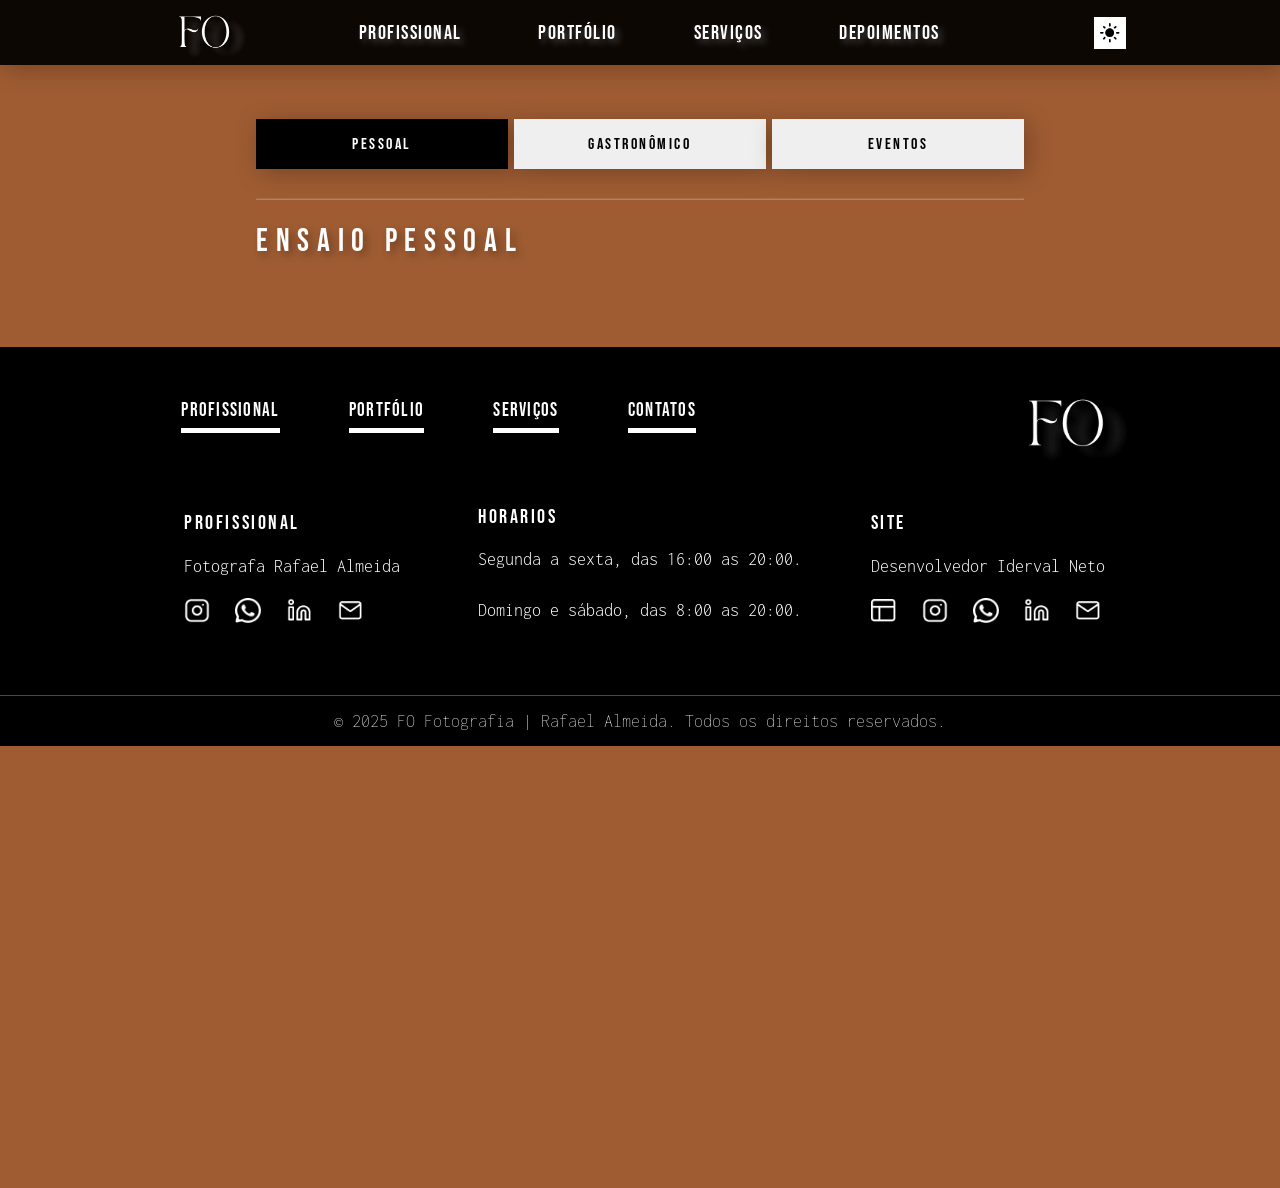
==== commit dd04437f: "feat: adiciona tributo title em botões de filtragem" ====
--- a/portfolio.html
+++ b/portfolio.html
@@ -57,16 +57,22 @@
         <button
           class="button-filter-child bt-select bt-personal"
           data-filter="personal"
+          title="Filtrar Fotos de Ensaio Pessoais"
         >
           Pessoal
         </button>
         <button
           class="button-filter-child bt-gastronomy"
           data-filter="gastronomy"
+          title="Filtrar Fotos Artísticas e Gastronomicas"
         >
           Gastronômico
         </button>
-        <button class="button-filter-child bt-event" data-filter="event">
+        <button
+          class="button-filter-child bt-event"
+          data-filter="event"
+          title="Filtrar Fotos de Cobertura de Eventos"
+        >
           eventos
         </button>
       </section>
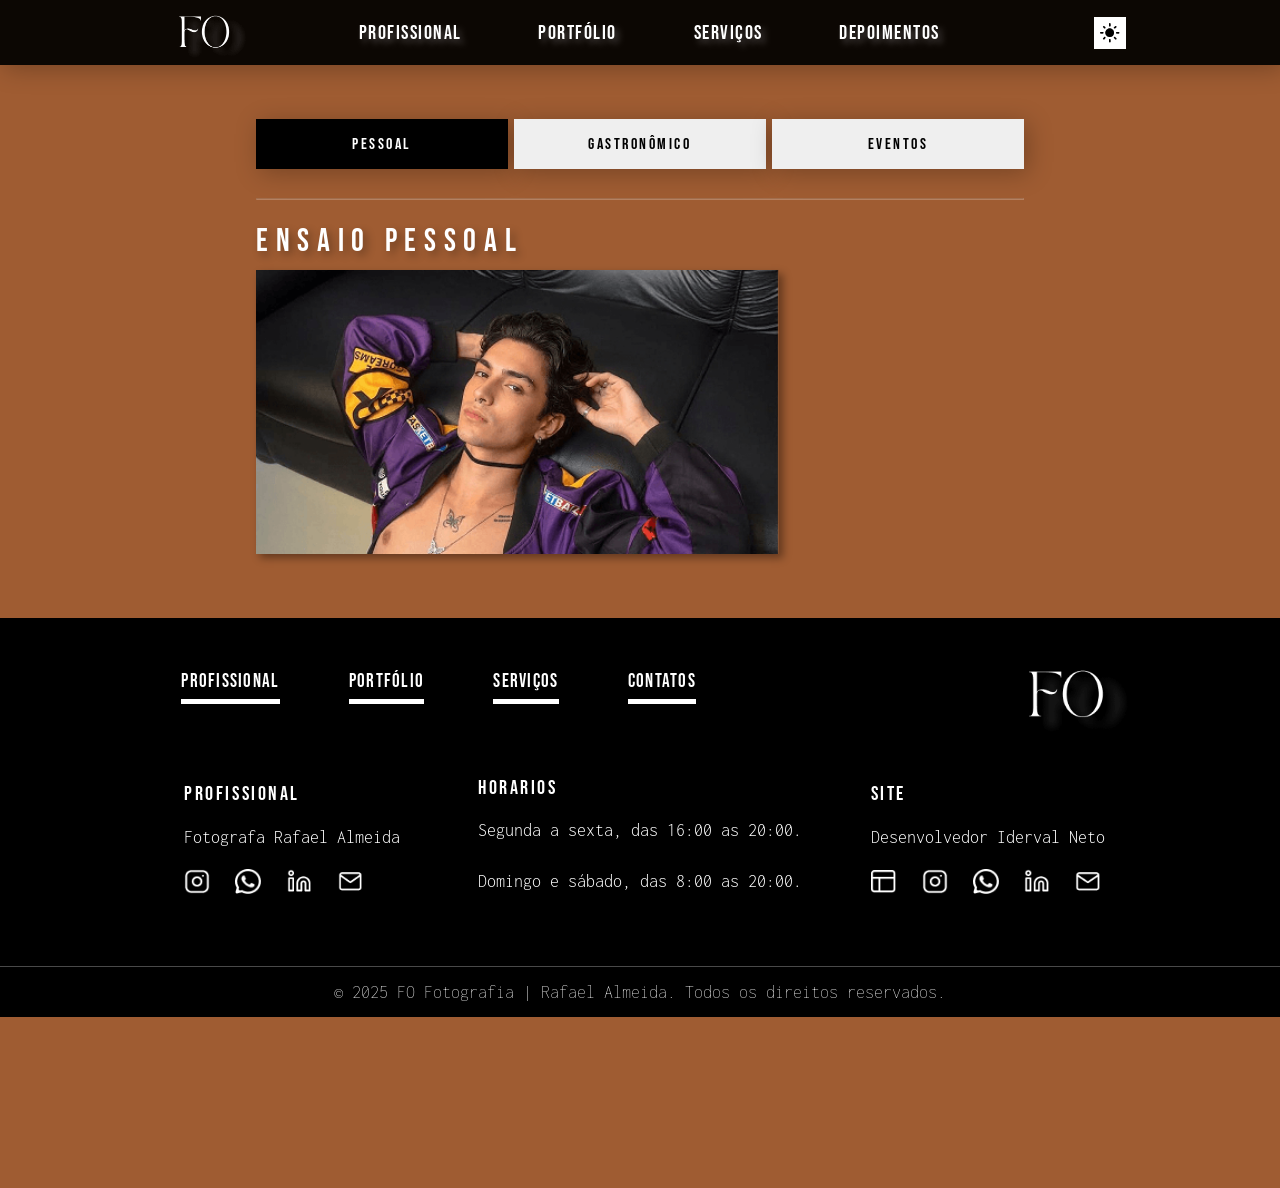
==== commit e7c48bcb: "fix: corrige link do site do desenvolvedor" ====
--- a/portfolio.html
+++ b/portfolio.html
@@ -448,7 +448,7 @@
         <p>Desenvolvedor Iderval Neto</p>
         <div class="links-social">
           <a
-            href="https://iderval-neto-dev.netlify.app"
+            href="https://iderval-neto-dev.vercel.app"
             title="Site do Desenvolvedor"
             target="_blank"
             rel="noopener noreferrer"
